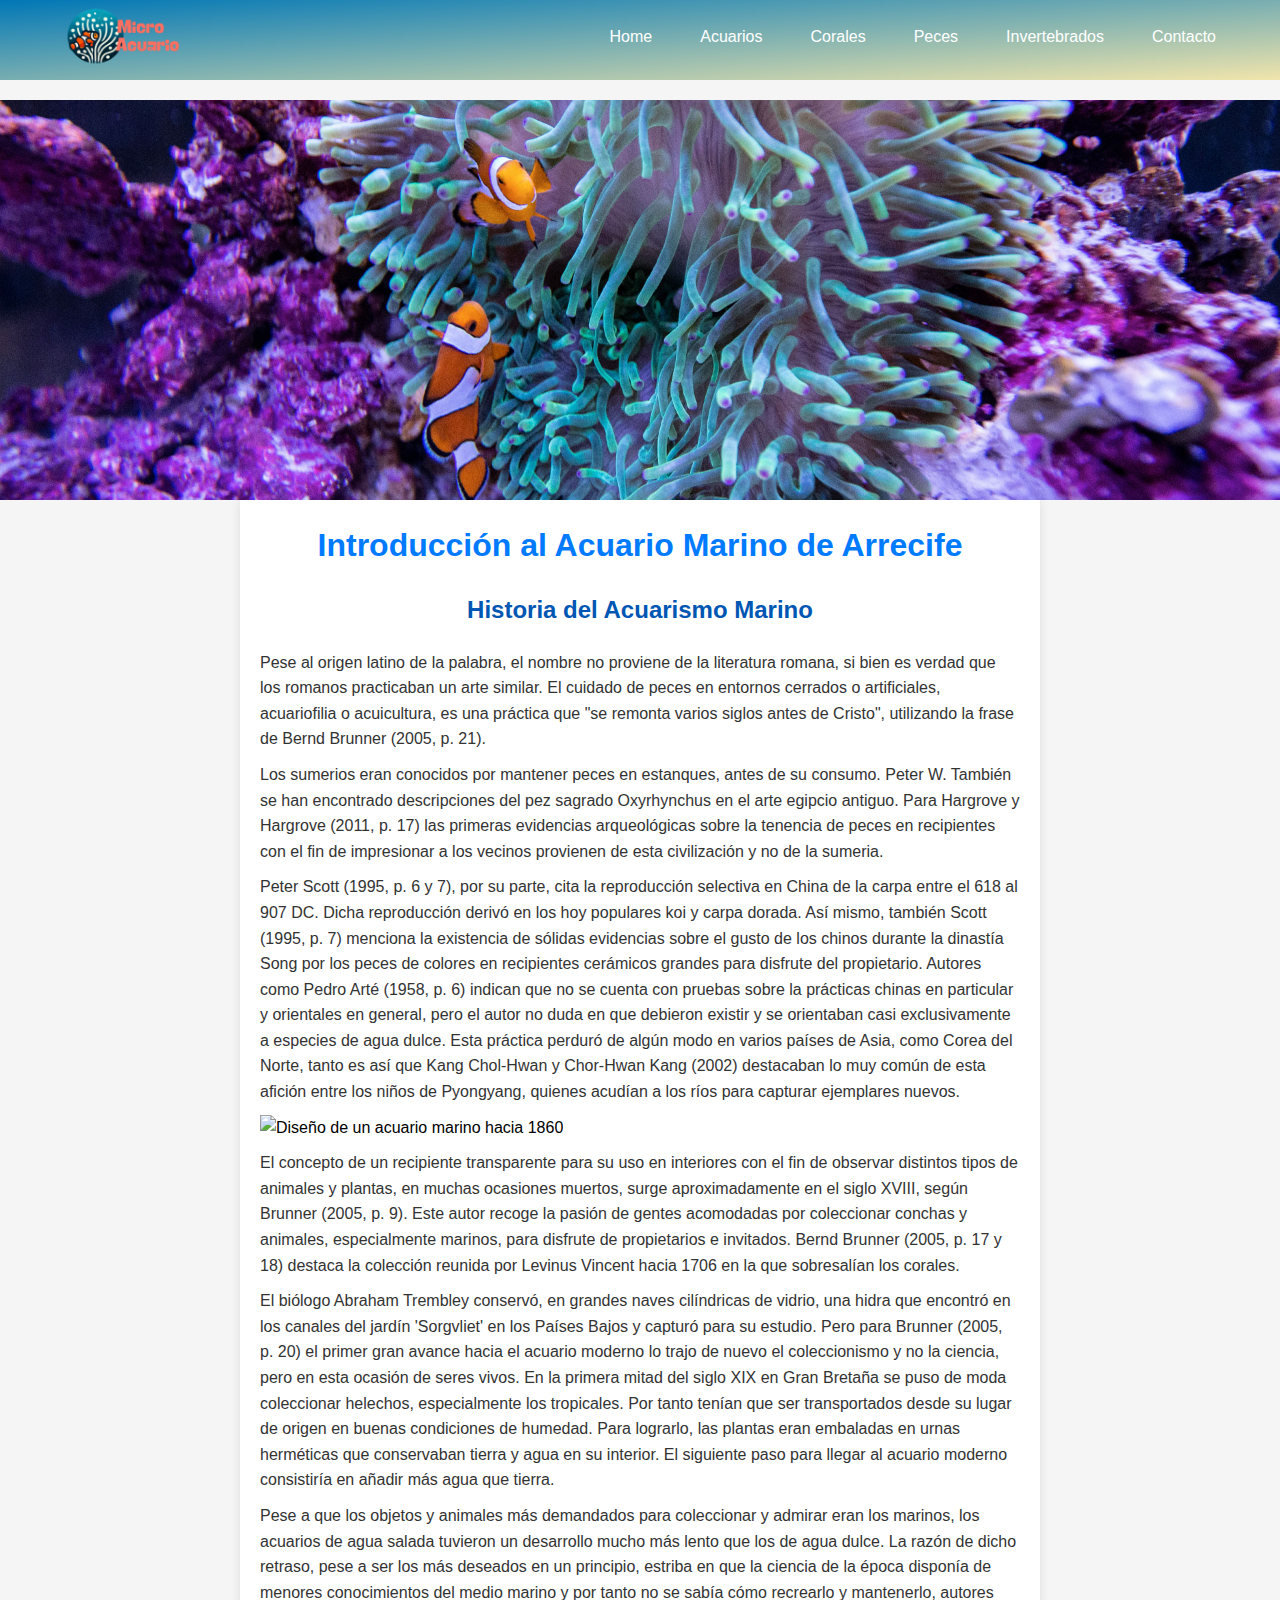
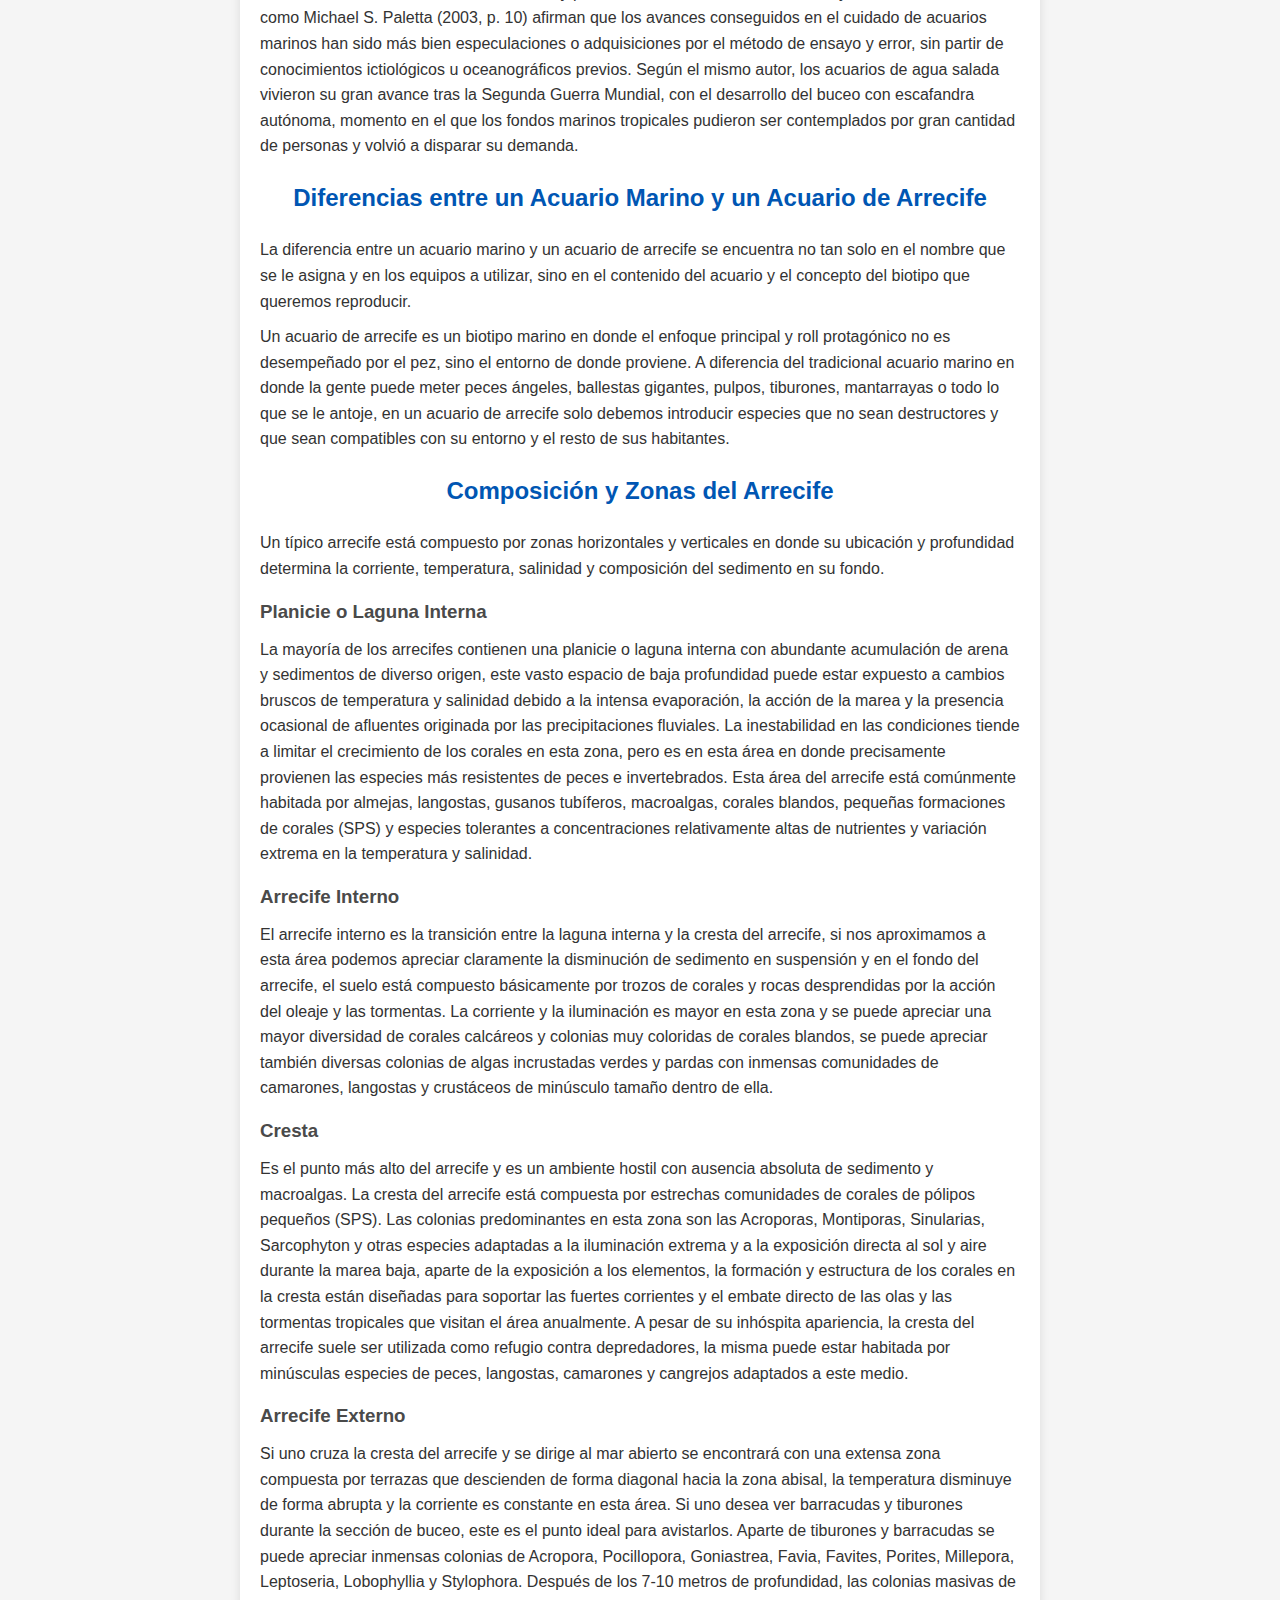
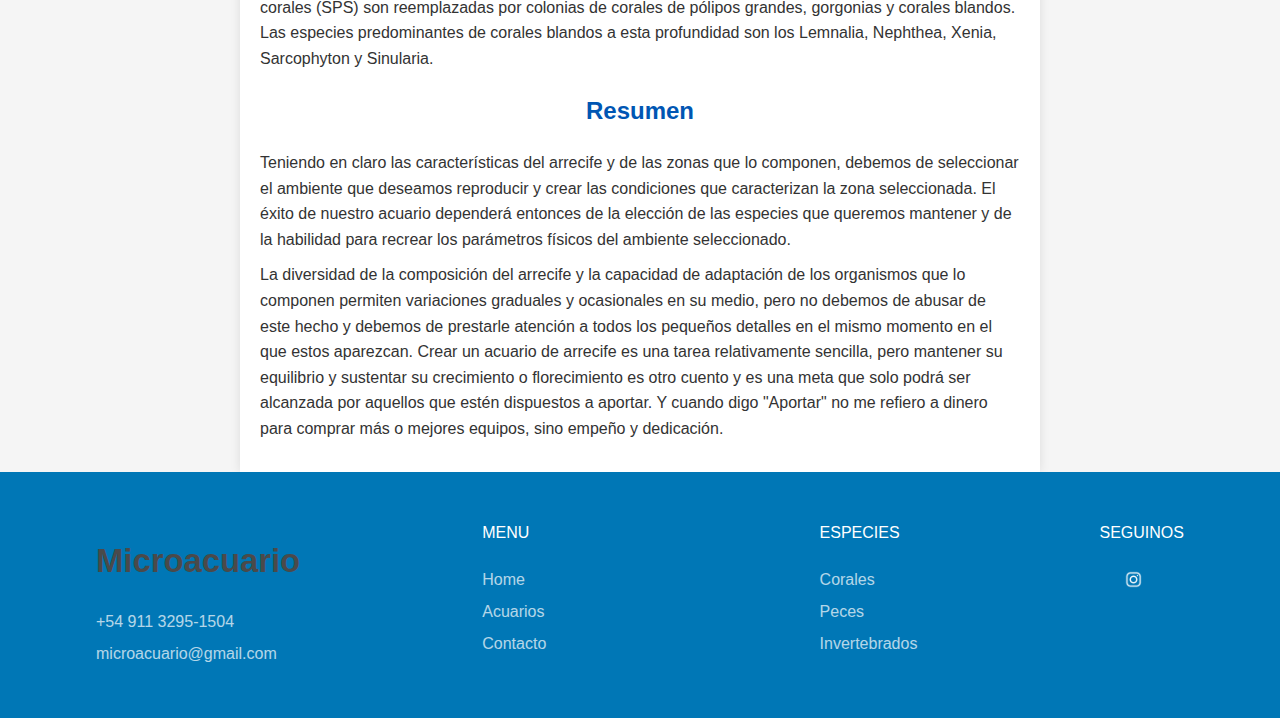
==== pages/acuarios.html @ 2caed89d "pages" ====
<!DOCTYPE html>
<html lang="es">

<head>
    <meta charset="UTF-8">
    <meta name="viewport" content="width=device-width, initial-scale=1.0">
    <title>Contacto</title>
    <link rel="stylesheet" href="/style.css">
    <link rel="icon" href="/img/favicon_250x250.png" type="image/x-icon">
</head>

<body>
    <header>
        <nav class="nav">
            <div class="nav__container">
                <div class="nav_logo">
                    <a href="../index.html">
                        <img src="/img/logo_500x300.png" alt="logo header microacuario" id="logo">
                    </a>
                </div>
                <label for="menu" class="nav__label">
                    <img src="/assets/menu.svg" class="nav__img">
                </label>
                <input type="checkbox" id="menu" class="nav__input">
                <div class="nav__menu">
                    <a href="../index.html" class="nav__item">Home</a>
                    <a href="/pages/acuarios.html" class="nav__item">Acuarios</a>
                    <a href="/pages/corales.html" class="nav__item">Corales</a>
                    <a href="/pages/peces.html" class="nav__item">Peces</a>
                    <a href="/pages/invertebrados.html" class="nav__item">Invertebrados</a>
                    <a href="/pages/contacto.html" class="nav__item">Contacto</a>
                </div>
            </div>
        </nav>
    </header>

    <main>
        <div class="banner">
            <div class="banner-slide" style="background-image: url('/img/coral_banner.jpg');"></div>
            <div class="banner-slide" style="background-image: url('/img/coral_banner_2.jpg');"></div>
            <div class="banner-slide" style="background-image: url('path/to/your/image3.jpg');"></div>
        </div>



        <div class="container">
            <header>
                <h1>Introducción al Acuario Marino de Arrecife</h1>
            </header>

            <section>

                <h2 class="titulo">Historia del Acuarismo Marino</h2>
                <p>
                    Pese al origen latino de la palabra, el nombre no proviene de la literatura romana, si bien es
                    verdad que los romanos practicaban un arte similar. El cuidado de peces en entornos cerrados o
                    artificiales, acuariofilia o acuicultura, es una práctica que "se remonta varios siglos antes de
                    Cristo", utilizando la frase de Bernd Brunner (2005, p. 21).
                </p>
                <p>
                    Los sumerios eran conocidos por mantener peces en estanques, antes de su consumo. Peter W. También
                    se han encontrado descripciones del pez sagrado Oxyrhynchus en el arte egipcio antiguo. Para
                    Hargrove y Hargrove (2011, p. 17) las primeras evidencias arqueológicas sobre la tenencia de peces
                    en recipientes con el fin de impresionar a los vecinos provienen de esta civilización y no de la
                    sumeria.
                </p>
                <p>
                    Peter Scott (1995, p. 6 y 7), por su parte, cita la reproducción selectiva en China de la carpa
                    entre el 618 al 907 DC. Dicha reproducción derivó en los hoy populares koi y carpa dorada. Así
                    mismo, también Scott (1995, p. 7) menciona la existencia de sólidas evidencias sobre el gusto de los
                    chinos durante la dinastía Song por los peces de colores en recipientes cerámicos grandes para
                    disfrute del propietario. Autores como Pedro Arté (1958, p. 6) indican que no se cuenta con pruebas
                    sobre la prácticas chinas en particular y orientales en general, pero el autor no duda en que
                    debieron existir y se orientaban casi exclusivamente a especies de agua dulce. Esta práctica perduró
                    de algún modo en varios países de Asia, como Corea del Norte, tanto es así que Kang Chol-Hwan y
                    Chor-Hwan Kang (2002) destacaban lo muy común de esta afición entre los niños de Pyongyang, quienes
                    acudían a los ríos para capturar ejemplares nuevos.
                </p>
                <img src="diseño_acuario.jpg" alt="Diseño de un acuario marino hacia 1860" class="imagen">
                <p>
                    El concepto de un recipiente transparente para su uso en interiores con el fin de observar distintos
                    tipos de animales y plantas, en muchas ocasiones muertos, surge aproximadamente en el siglo XVIII,
                    según Brunner (2005, p. 9). Este autor recoge la pasión de gentes acomodadas por coleccionar conchas
                    y animales, especialmente marinos, para disfrute de propietarios e invitados. Bernd Brunner (2005,
                    p. 17 y 18) destaca la colección reunida por Levinus Vincent hacia 1706 en la que sobresalían los
                    corales.
                </p>
                <p>
                    El biólogo Abraham Trembley conservó, en grandes naves cilíndricas de vidrio, una hidra que encontró
                    en los canales del jardín 'Sorgvliet' en los Países Bajos y capturó para su estudio. Pero para
                    Brunner (2005, p. 20) el primer gran avance hacia el acuario moderno lo trajo de nuevo el
                    coleccionismo y no la ciencia, pero en esta ocasión de seres vivos. En la primera mitad del siglo
                    XIX en Gran Bretaña se puso de moda coleccionar helechos, especialmente los tropicales. Por tanto
                    tenían que ser transportados desde su lugar de origen en buenas condiciones de humedad. Para
                    lograrlo, las plantas eran embaladas en urnas herméticas que conservaban tierra y agua en su
                    interior. El siguiente paso para llegar al acuario moderno consistiría en añadir más agua que
                    tierra.
                </p>
                <p>
                    Pese a que los objetos y animales más demandados para coleccionar y admirar eran los marinos, los
                    acuarios de agua salada tuvieron un desarrollo mucho más lento que los de agua dulce. La razón de
                    dicho retraso, pese a ser los más deseados en un principio, estriba en que la ciencia de la época
                    disponía de menores conocimientos del medio marino y por tanto no se sabía cómo recrearlo y
                    mantenerlo, autores como Michael S. Paletta (2003, p. 10) afirman que los avances conseguidos en el
                    cuidado de acuarios marinos han sido más bien especulaciones o adquisiciones por el método de ensayo
                    y error, sin partir de conocimientos ictiológicos u oceanográficos previos. Según el mismo autor,
                    los acuarios de agua salada vivieron su gran avance tras la Segunda Guerra Mundial, con el
                    desarrollo del buceo con escafandra autónoma, momento en el que los fondos marinos tropicales
                    pudieron ser contemplados por gran cantidad de personas y volvió a disparar su demanda.
                </p>

            </section>

            <section>
                <h2>Diferencias entre un Acuario Marino y un Acuario de Arrecife</h2>
                <p>La diferencia entre un acuario marino y un acuario de arrecife se encuentra no tan solo en el nombre
                    que se le asigna y en los equipos a utilizar, sino en el contenido del acuario y el concepto del
                    biotipo que queremos reproducir.</p>
                <p>Un acuario de arrecife es un biotipo marino en donde el enfoque principal y roll protagónico no es
                    desempeñado por el pez, sino el entorno de donde proviene. A diferencia del tradicional acuario
                    marino en donde la gente puede meter peces ángeles, ballestas gigantes, pulpos, tiburones,
                    mantarrayas o todo lo que se le antoje, en un acuario de arrecife solo debemos introducir especies
                    que no sean destructores y que sean compatibles con su entorno y el resto de sus habitantes.</p>
            </section>

            <section>
                <h2>Composición y Zonas del Arrecife</h2>
                <p>Un típico arrecife está compuesto por zonas horizontales y verticales en donde su ubicación y
                    profundidad determina la corriente, temperatura, salinidad y composición del sedimento en su fondo.
                </p>

                <h3>Planicie o Laguna Interna</h3>
                <p>La mayoría de los arrecifes contienen una planicie o laguna interna con abundante acumulación de
                    arena y sedimentos de diverso origen, este vasto espacio de baja profundidad puede estar expuesto a
                    cambios bruscos de temperatura y salinidad debido a la intensa evaporación, la acción de la marea y
                    la presencia ocasional de afluentes originada por las precipitaciones fluviales. La inestabilidad en
                    las condiciones tiende a limitar el crecimiento de los corales en esta zona, pero es en esta área en
                    donde precisamente provienen las especies más resistentes de peces e invertebrados. Esta área del
                    arrecife está comúnmente habitada por almejas, langostas, gusanos tubíferos, macroalgas, corales
                    blandos, pequeñas formaciones de corales (SPS) y especies tolerantes a concentraciones relativamente
                    altas de nutrientes y variación extrema en la temperatura y salinidad.</p>

                <h3>Arrecife Interno</h3>
                <p>El arrecife interno es la transición entre la laguna interna y la cresta del arrecife, si nos
                    aproximamos a esta área podemos apreciar claramente la disminución de sedimento en suspensión y en
                    el fondo del arrecife, el suelo está compuesto básicamente por trozos de corales y rocas
                    desprendidas por la acción del oleaje y las tormentas. La corriente y la iluminación es mayor en
                    esta zona y se puede apreciar una mayor diversidad de corales calcáreos y colonias muy coloridas de
                    corales blandos, se puede apreciar también diversas colonias de algas incrustadas verdes y pardas
                    con inmensas comunidades de camarones, langostas y crustáceos de minúsculo tamaño dentro de ella.
                </p>

                <h3>Cresta</h3>
                <p>Es el punto más alto del arrecife y es un ambiente hostil con ausencia absoluta de sedimento y
                    macroalgas. La cresta del arrecife está compuesta por estrechas comunidades de corales de pólipos
                    pequeños (SPS). Las colonias predominantes en esta zona son las Acroporas, Montiporas, Sinularias,
                    Sarcophyton y otras especies adaptadas a la iluminación extrema y a la exposición directa al sol y
                    aire durante la marea baja, aparte de la exposición a los elementos, la formación y estructura de
                    los corales en la cresta están diseñadas para soportar las fuertes corrientes y el embate directo de
                    las olas y las tormentas tropicales que visitan el área anualmente. A pesar de su inhóspita
                    apariencia, la cresta del arrecife suele ser utilizada como refugio contra depredadores, la misma
                    puede estar habitada por minúsculas especies de peces, langostas, camarones y cangrejos adaptados a
                    este medio.</p>

                <h3>Arrecife Externo</h3>
                <p>Si uno cruza la cresta del arrecife y se dirige al mar abierto se encontrará con una extensa zona
                    compuesta por terrazas que descienden de forma diagonal hacia la zona abisal, la temperatura
                    disminuye de forma abrupta y la corriente es constante en esta área. Si uno desea ver barracudas y
                    tiburones durante la sección de buceo, este es el punto ideal para avistarlos. Aparte de tiburones y
                    barracudas se puede apreciar inmensas colonias de Acropora, Pocillopora, Goniastrea, Favia, Favites,
                    Porites, Millepora, Leptoseria, Lobophyllia y Stylophora. Después de los 7-10 metros de profundidad,
                    las colonias masivas de corales (SPS) son reemplazadas por colonias de corales de pólipos grandes,
                    gorgonias y corales blandos. Las especies predominantes de corales blandos a esta profundidad son
                    los Lemnalia, Nephthea, Xenia, Sarcophyton y Sinularia.</p>
            </section>

            <section>
                <h2>Resumen</h2>
                <p>Teniendo en claro las características del arrecife y de las zonas que lo componen, debemos de
                    seleccionar el ambiente que deseamos reproducir y crear las condiciones que caracterizan la zona
                    seleccionada. El éxito de nuestro acuario dependerá entonces de la elección de las especies que
                    queremos mantener y de la habilidad para recrear los parámetros físicos del ambiente seleccionado.
                </p>
                <p>La diversidad de la composición del arrecife y la capacidad de adaptación de los organismos que lo
                    componen permiten variaciones graduales y ocasionales en su medio, pero no debemos de abusar de este
                    hecho y debemos de prestarle atención a todos los pequeños detalles en el mismo momento en el que
                    estos aparezcan. Crear un acuario de arrecife es una tarea relativamente sencilla, pero mantener su
                    equilibrio y sustentar su crecimiento o florecimiento es otro cuento y es una meta que solo podrá
                    ser alcanzada por aquellos que estén dispuestos a aportar. Y cuando digo "Aportar" no me refiero a
                    dinero para comprar más o mejores equipos, sino empeño y dedicación.</p>
            </section>
        </div>
    </main>

    <footer>
        <div class="footer-container">
            <div class="footer-content-container">
                <h3 class="website-logo">Microacuario</h3>
                <span class="footer-info">+54 911 3295-1504</span>
                <span class="footer-info">microacuario@gmail.com</span>
            </div>
            <div class="footer-menus">
                <div class="footer-content-container">
                    <span class="menu-title">menu</span>
                    <a href="../index.html" class="menu-item-footer">Home</a>
                    <a href="/pages/acuarios.html" class="menu-item-footer">Acuarios</a>
                    <a href="/pages/contacto.html" class="menu-item-footer">Contacto</a>
                </div>
                <div class="footer-content-container">
                    <span class="menu-title">Especies</span>
                    <a href="/pages/corales.html" class="menu-item-footer">Corales</a>
                    <a href="/pages/peces.html" class="menu-item-footer">Peces</a>
                    <a href="/pages/invertebrados.html" class="menu-item-footer">Invertebrados</a>
                </div>
            </div>
            <div class="footer-content-container">
                <span class="menu-title">seguinos</span>
                <div class="social-container">
                    <a href="/assets/InstagramBlanco.png" class="social-link"></a>
                </div>
            </div>
        </div>
    </footer>
</body>

</html>
---- style.css ----
* {
  margin: 0;
  padding: 0;
  box-sizing: border-box;
}

#logo {
  height: 70px;
  min-width: 100%;
}

header {
  font-family: "Poppins", sans-serif;
}

body {
  font-family: Arial, sans-serif;
  line-height: 1.6;
  margin: 0;
  padding: 0;
  background-color: #f5f5f5;
}

.container {
  max-width: 800px;
  margin: auto;
  padding: 20px;
  background-color: #ffffff;
  box-shadow: 0 0 10px rgba(0, 0, 0, 0.1);
}

header {
  text-align: center;
  margin-bottom: 20px;
}

h1 {
  color: #007BFF;
}

h2 {
  color: #0056b3;
  margin-top: 20px;
}

h3 {
  color: #4A4A4A;
  margin-top: 15px;
}

p {
  margin: 10px 0;
  color: #333;
}


/*********/
/*navbar*/
/*********/
.nav {
  background-image: linear-gradient(to right bottom, #0077b6, #f1e5ac);
  height: 80px;
  color: #ffffff;
}

.nav__container {
  display: flex;
  height: 100%;
  width: 90%;
  margin: 0 auto;
  justify-content: space-between;
  align-items: center;
}

.nav__menu {
  display: grid;
  grid-auto-flow: column;
  gap: 3em;
}

.nav__item {
  color: #ffffff;
  text-decoration: none;
  --clippy: polygon(0 0, 0 0, 0 100%, 0% 100%);
}

.nav__item::after {
  content: "";
  display: block;
  background: #ff6f61;
  width: 90%;
  margin-top: 3px;
  height: 3px;
  clip-path: var(--clippy);
  transition: clip-path 0.3s;
}

.nav__item:hover {
  --clippy: polygon(0 0, 100% 0, 100% 100%, 0 100%);
}

.nav__input:checked + .nav__menu {
  background: #00b4d8;
}

.nav__label,
.nav__input {
  display: none;
}

@media (max-width: 960px) {
  .nav__label {
    display: block;
    cursor: pointer;
  }

  .nav__menu {
    position: fixed;
    top: 80px;
    bottom: 0;
    background: #00b4d8;
    width: 100%;
    left: 0;
    display: flex;
    justify-content: center;
    flex-direction: column;
    align-items: center;
    clip-path: circle(0 at center);
    transition: clip-path 1s ease-in-out;
    z-index: 1000;
  }

  .nav__item {
    text-align: center;
    margin: 10px 0;
  }

  .nav__input:checked + .nav__menu {
    clip-path: circle(100% at center);
  }
}

/*********/
/*home*/
/*********/

.banner {
  width: 100%;
  height: 400px;
  display: flex;
}

.banner-slide {
  min-width: 100%;
  height: 100%;
  background-size: cover;
  background-position: center;
}

.main-content {
  padding: 20px;
}

.info-section {
  text-align: center;
  margin: 40px 0;
}

.info-section h1 {
  font-size: 2.5rem;
  margin-bottom: 20px;
}

.info-section p {
  max-width: 800px;
  margin: 0 auto;
  font-size: 1.2rem;
}

/*************/
/* cards home */
/*************/

.cards-section {
  display: flex;
  flex-wrap: wrap;
  justify-content: space-evenly;
  padding: 20px;
}

.card {
  background: #ffffff;
  border: 1px solid #ddd;
  border-radius: 8px;
  width: 450px;
  margin: 15px;
  padding: 15px;
  box-shadow: 0 2px 5px rgba(0, 0, 0, 0.1);
  text-align: center;
  transition: transform 0.2s;
}

.card:hover {
  transform: scale(1.05);
}

.card-image {
  width: 100%;
  height: 400px;
  background-size: cover;
  background-position: center;
  border-radius: 5px;
}

.btn {
  display: inline-block;
  margin-top: 15px;
  padding: 10px 20px;
  background-color: #0077b6;
  color: #ffffff;
  text-decoration: none;
  border-radius: 5px;
  transition: background-color 0.3s;
}

.btn:hover {
  background-color: #ff6f61;
}

/*************/
/*  videos  */
/*************/

.text-image-section,
.image-text-section {
  display: flex; 
  flex-direction: column;
  align-items: center; 
  margin: 20px 0;
}

.text-content {
  flex: 1;
  text-align: center;
  
}

.video-container {
  display: flex;
  flex-wrap: wrap; 
  justify-content: center;
  margin-top: 20px;
  max-width: 800px; 
  margin-left: auto; 
  margin-right: auto; 
}

.video-container iframe {
  width: 80%; 
  max-width: 600px;
  height: 400px; 
  margin: 10px; 
  border: none; 
}

.image-content {
  flex: 1;
  height: 600px;
  background-size: cover;
  /* background-position: center; */ /* Comentado para evitar un problema de posicionamiento */
}



/*************/
/*  brands  */
/*************/

.brands-carousel {
  text-align: center;
  margin: 40px 0;
}

.brands-carousel h2 {
  margin-bottom: 20px;
}

.carousel {
  display: flex;
  justify-content: center;
  overflow-x: auto;
  gap: 20px;
}

.brand {
  min-width: 150px;
  height: 100px;
  background-size: contain;
  background-repeat: no-repeat;
  background-position: center;
}

/*************/
/*  Footer   */
/*************/

footer {
  bottom: 0;
  left: 0;
  height: fit-content;
  width: 100%;
  display: flex;
  justify-content: center;
  align-items: center;
  flex-direction: column;
  background-color: var(--dark);
  color: white;
  background-color: #0077b6;
}

.footer-menus {
  display: flex;
  justify-content: space-between;
  align-items: flex-start;
  width: 40%;
}

.footer-container {
  height: fit-content;
  width: 100%;
  padding: 3rem 6rem;
  box-sizing: border-box;
  display: flex;
  justify-content: space-between;
  align-items: flex-start;
}

.footer-content-container {
  display: flex;
  justify-content: flex-start;
  align-items: flex-start;
  flex-direction: column;
}

.website-logo {
  margin-bottom: 1.2rem;
  font-size: calc(1vw + 20px);
}

.footer-info,
.menu-item-footer {
  margin: 0.2rem 0;
  opacity: 0.7;
  color: white;
  text-decoration: none;
  transition: 0.5s;
}

.menu-item-footer:hover {
  opacity: 1;
}

.menu-title {
  font-size: 1rem;
  font-weight: 400;
  text-transform: uppercase;
  margin-bottom: 1.2rem;
}

.social-container {
  display: flex;
  justify-content: center;
  align-items: center;
  height: 30px;
  width: 100%;
}

.social-link {
  height: 100%;
  width: 30px;
  background-image: url(/assets/InstagramBlanco.png);
  background-size: 70%;
  background-position: center;
  margin-right: 1rem;
  background-repeat: no-repeat;
}

.social-link:hover {
  opacity: 0.7;
}

@media (max-width: 890px) {
  .footer-container {
    padding: 2rem;
    flex-direction: column;
  }

  .footer-content-container {
    width: 100%;
    padding: 2rem 0;
    border-bottom: 1px solid #2a2a2a;
    justify-content: center;
    align-items: center;
  }

  .footer-content-container:nth-of-type(1) {
    align-items: flex-start;
  }

  .footer-content-container:nth-of-type(3) {
    border-bottom: none;
    padding-bottom: 0;
  }

  .footer-menus {
    width: 100%;
    display: flex;
    justify-content: space-between;
    align-items: flex-start;
    border-bottom: 1px solid #2a2a2a;
  }
}

/*************/
/*   cards  */
/*************/

.contenedor-imagenes {
  display: flex;
  width: 85%;
  margin: auto;
  justify-content: space-around;
  flex-wrap: wrap;
  border-radius: 5px;
}

.contenedor-imagenes .imagen {
  width: 32%;
  position: relative;
  height: 330px;
  margin-bottom: 15px;
  box-shadow: 0px 0px 3px 0px rgba(0, 0, 0, 0.75);
}

.imagen img {
  width: 100%;
  height: 100%;
  object-fit: cover;
}

.overlay {
  position: absolute;
  bottom: 0;
  left: 0;
  background-image: linear-gradient(to right bottom, #0077b6, #f1e5ac);
  width: 100%;
  height: 0;
  overflow: hidden;
  transition: 0.5s ease;
}

.overlay h2 {
  color: #ffffff;
  font-weight: 300;
  font-size: 24px;
  position: absolute;
  top: 20px;
  left: 50%;
  transform: translate(-50%, 0);
  text-align: center;
}

.overlay p {
  color: #ffffff;
  font-weight: 300;
  font-size: 14px;
  position: absolute;
  bottom: 20px;
  left: 50%;
  transform: translate(-50%, 0);
  width: 90%;
  text-align: center;
  max-height: 80px;
}

.imagen:hover .overlay {
  height: 100%;
  cursor: pointer;
}

/*************/
/* contacto */
/*************/

* {
  margin: 0;
  padding: 0;
  box-sizing: border-box;
}

body {
  font-family: "Poppins", sans-serif;
}

h2 {
  text-align: center;
  margin: 20px 0;
}

.form-group {
  margin: 15px 0;
  display: flex;
  flex-direction: column;
  align-items: center;
}

label {
  margin-bottom: 5px;
}

input {
  width: 300px;
  padding: 10px;
  border: 1px solid #ccc;
  border-radius: 5px;
}

button {
  padding: 10px 20px;
  background-color: #0077b6;
  color: #fff;
  border: none;
  border-radius: 5px;
  cursor: pointer;
}

button:hover {
  background-color: #005f8b;
}

/*************/
/*responsive */
/*************/

@media screen and (max-width: 1000px) {
  .contenedor-imagenes {
    width: 95%;
  }
}

@media screen and (max-width: 700px) {
  .overlay {
    position: absolute;
    top: 0;
    left: 0;
    background-image: linear-gradient(to right bottom, #0077b6, #00ced1);
    width: 100%;
    height: 0;
    overflow: hidden;
    transition: 0.5s ease;
  }

  .contenedor-imagenes .imagen {
    width: 48%;
  }
}

@media screen and (max-width: 450px) {
  h1 {
    font-size: 22px;
  }

  .contenedor-imagenes {
    width: 98%;
  }

  .contenedor-imagenes .imagen {
    width: 80%;
  }
}

@media (max-width: 890px) {
  .cards-section {
    grid-template-columns: 1fr;
  }

  .text-image-section,
  .image-text-section {
    flex-direction: column;
  }

  .text-image-section .image-content,
  .image-text-section .image-content {
    height: 200px;
  }
}
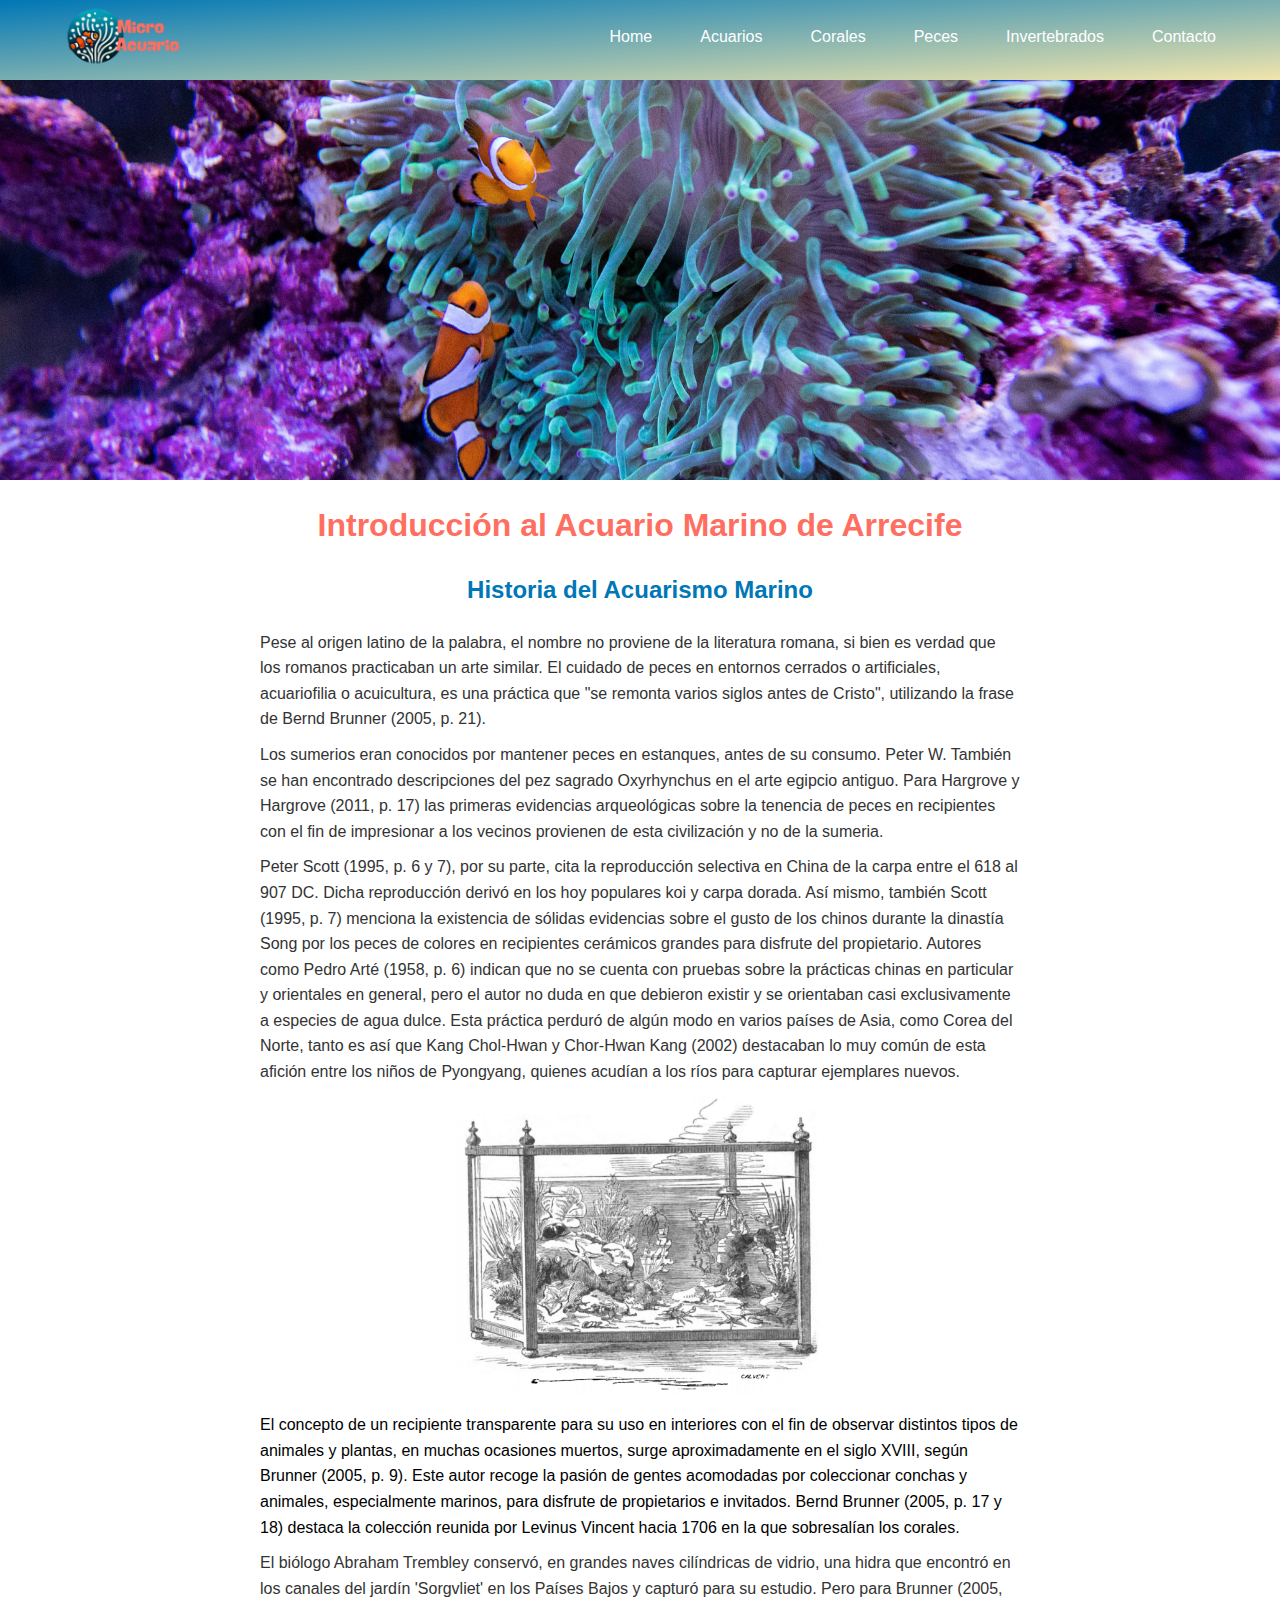
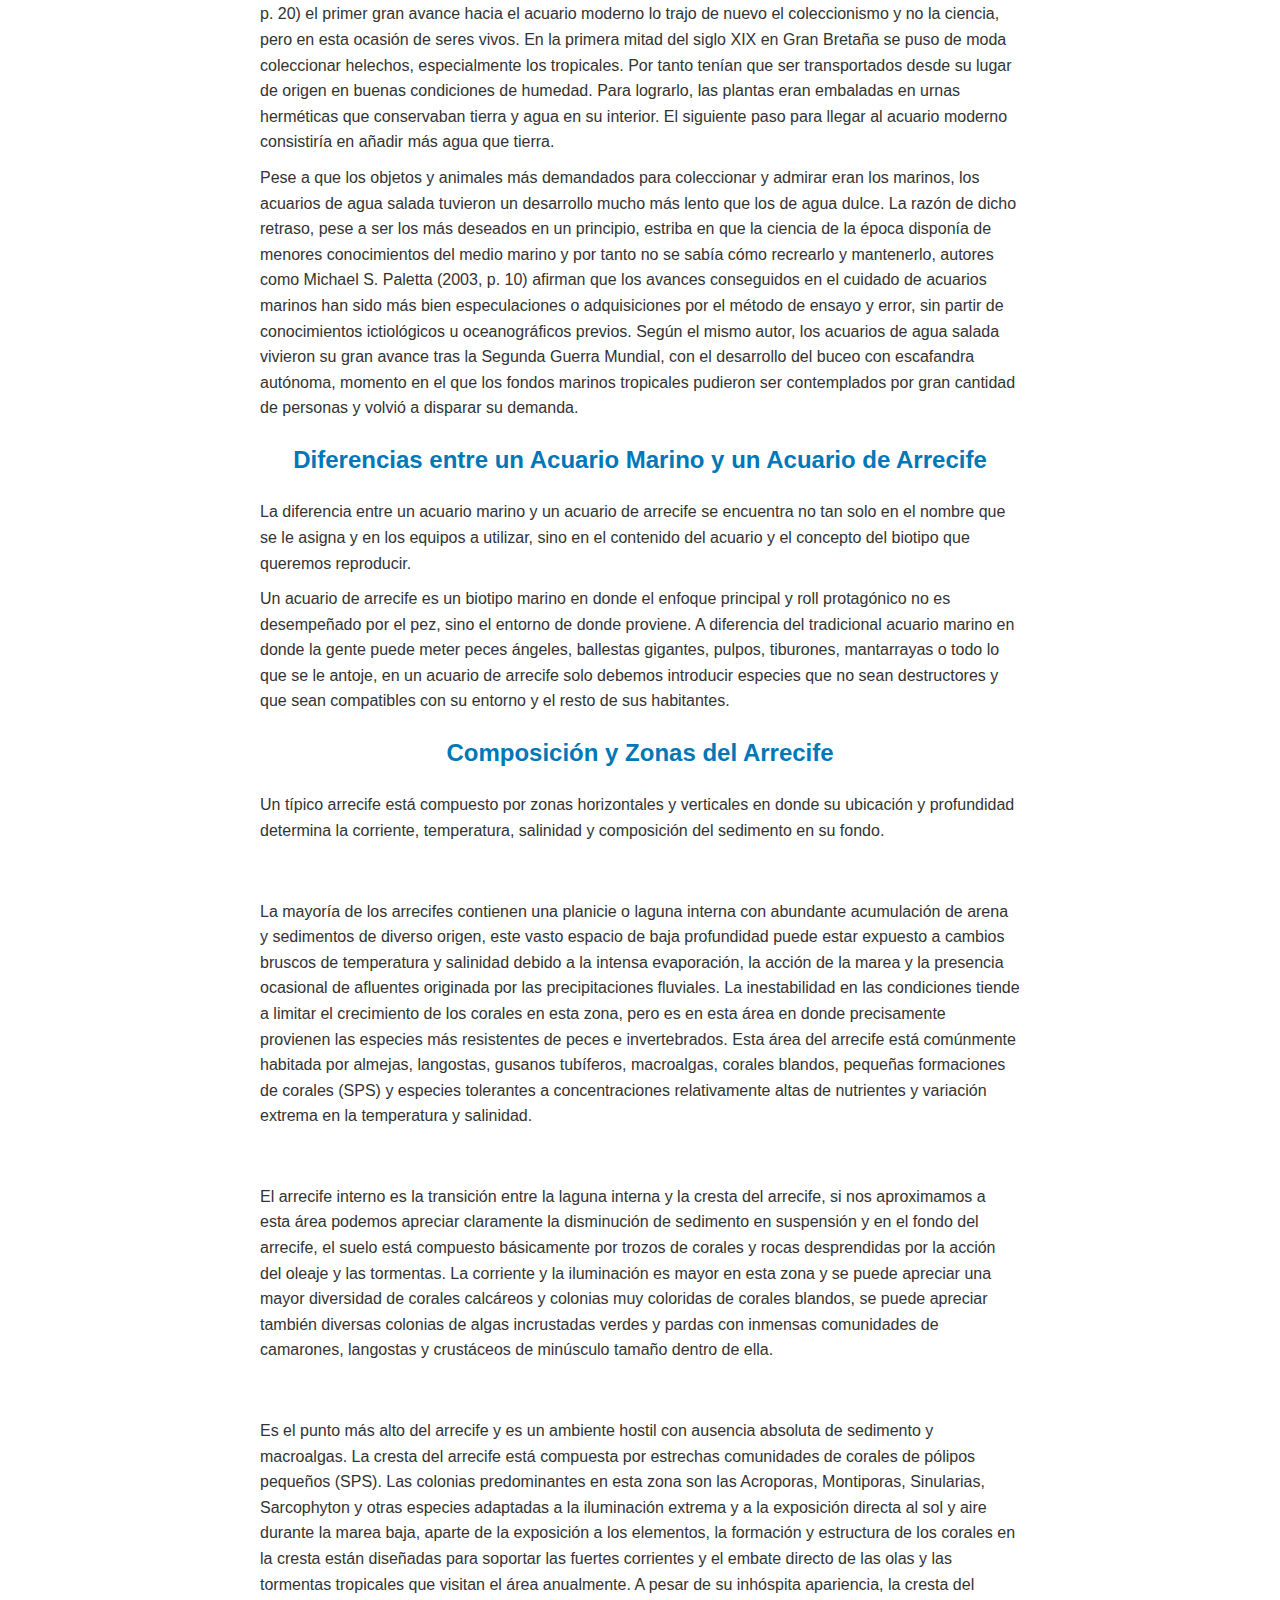
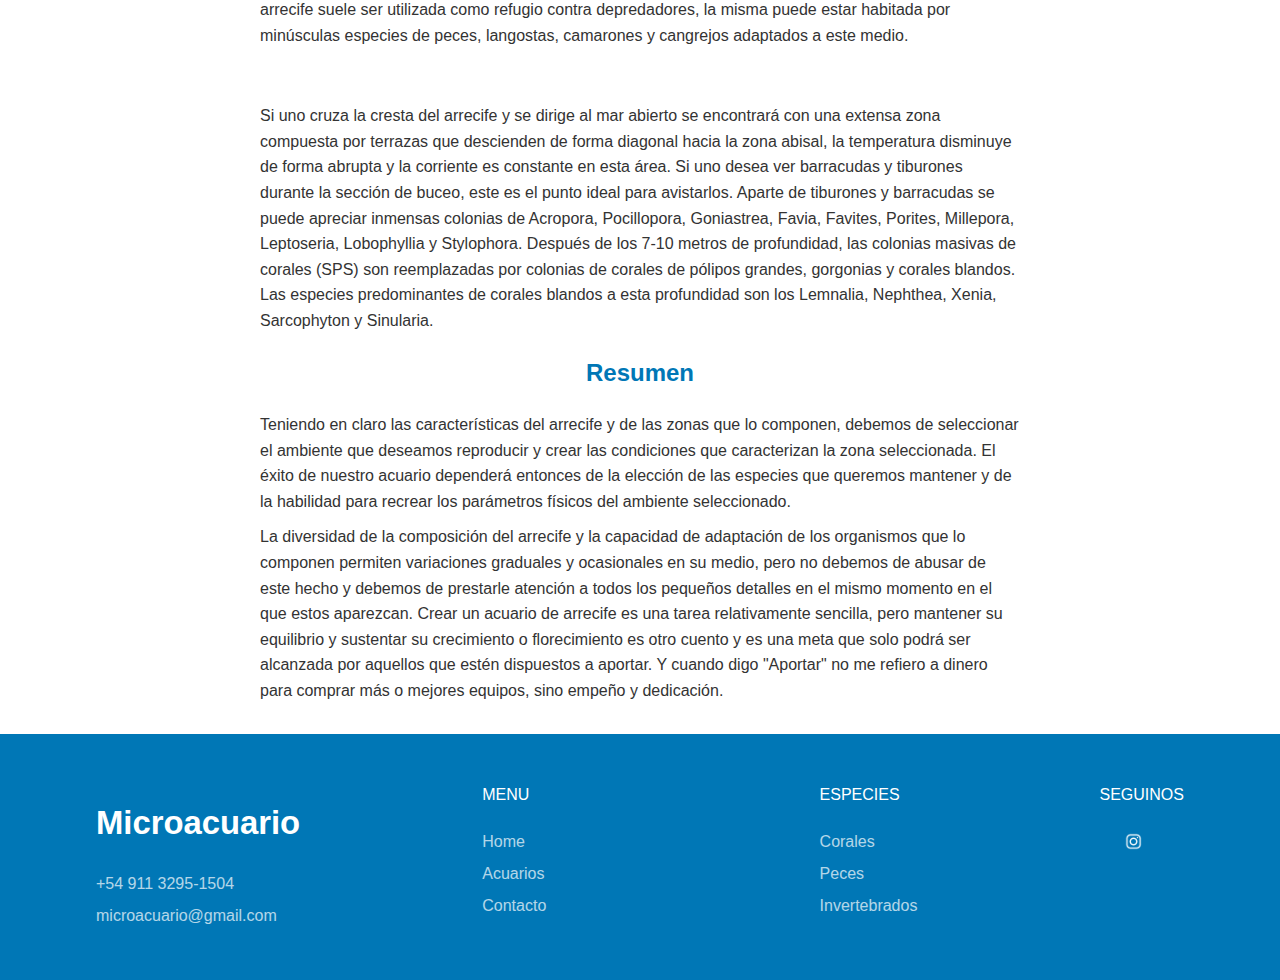
==== commit 116c3248: "ajustes finales" ====
--- a/pages/acuarios.html
+++ b/pages/acuarios.html
@@ -37,8 +37,6 @@
     <main>
         <div class="banner">
             <div class="banner-slide" style="background-image: url('/img/coral_banner.jpg');"></div>
-            <div class="banner-slide" style="background-image: url('/img/coral_banner_2.jpg');"></div>
-            <div class="banner-slide" style="background-image: url('path/to/your/image3.jpg');"></div>
         </div>
 
 
@@ -75,9 +73,9 @@
                     de algún modo en varios países de Asia, como Corea del Norte, tanto es así que Kang Chol-Hwan y
                     Chor-Hwan Kang (2002) destacaban lo muy común de esta afición entre los niños de Pyongyang, quienes
                     acudían a los ríos para capturar ejemplares nuevos.
-                </p>
-                <img src="diseño_acuario.jpg" alt="Diseño de un acuario marino hacia 1860" class="imagen">
-                <p>
+                    <p style="text-align: center;">
+                        <img height="300px" src="/img/The_Marine_Aquarium_(Calvert).png" alt="Diseño de un acuario marino hacia 1860" class="imagen">
+                    </p>
                     El concepto de un recipiente transparente para su uso en interiores con el fin de observar distintos
                     tipos de animales y plantas, en muchas ocasiones muertos, surge aproximadamente en el siglo XVIII,
                     según Brunner (2005, p. 9). Este autor recoge la pasión de gentes acomodadas por coleccionar conchas
--- a/style.css
+++ b/style.css
@@ -18,33 +18,30 @@
   line-height: 1.6;
   margin: 0;
   padding: 0;
-  background-color: #f5f5f5;
+
 }
 
 .container {
   max-width: 800px;
   margin: auto;
   padding: 20px;
-  background-color: #ffffff;
-  box-shadow: 0 0 10px rgba(0, 0, 0, 0.1);
 }
 
 header {
   text-align: center;
-  margin-bottom: 20px;
 }
 
 h1 {
-  color: #007BFF;
+  color: #ff6f61;
 }
 
 h2 {
-  color: #0056b3;
+  color: #0077b6;
   margin-top: 20px;
 }
 
 h3 {
-  color: #4A4A4A;
+  color: #ffffff;
   margin-top: 15px;
 }
 
@@ -99,7 +96,7 @@
   --clippy: polygon(0 0, 100% 0, 100% 100%, 0 100%);
 }
 
-.nav__input:checked + .nav__menu {
+.nav__input:checked+.nav__menu {
   background: #00b4d8;
 }
 
@@ -135,13 +132,13 @@
     margin: 10px 0;
   }
 
-  .nav__input:checked + .nav__menu {
+  .nav__input:checked+.nav__menu {
     clip-path: circle(100% at center);
   }
 }
 
 /*********/
-/*home*/
+/* home */
 /*********/
 
 .banner {
@@ -184,15 +181,16 @@
 .cards-section {
   display: flex;
   flex-wrap: wrap;
-  justify-content: space-evenly;
-  padding: 20px;
+  justify-content: center;
+  padding: 0px 15px;
 }
 
 .card {
   background: #ffffff;
   border: 1px solid #ddd;
   border-radius: 8px;
-  width: 450px;
+  width: 400px;
+  max-width: 100%;
   margin: 15px;
   padding: 15px;
   box-shadow: 0 2px 5px rgba(0, 0, 0, 0.1);
@@ -211,6 +209,10 @@
   background-position: center;
   border-radius: 5px;
 }
+
+/*************/
+/* Botones */
+/*************/
 
 .btn {
   display: inline-block;
@@ -227,47 +229,47 @@
   background-color: #ff6f61;
 }
 
+
 /*************/
 /*  videos  */
 /*************/
 
 .text-image-section,
 .image-text-section {
-  display: flex; 
+  display: flex;
   flex-direction: column;
-  align-items: center; 
+  align-items: center;
   margin: 20px 0;
 }
 
 .text-content {
   flex: 1;
   text-align: center;
-  
+
 }
 
 .video-container {
   display: flex;
-  flex-wrap: wrap; 
+  flex-wrap: wrap;
   justify-content: center;
   margin-top: 20px;
-  max-width: 800px; 
-  margin-left: auto; 
-  margin-right: auto; 
+  max-width: 800px;
+  margin-left: auto;
+  margin-right: auto;
 }
 
 .video-container iframe {
-  width: 80%; 
+  width: 80%;
   max-width: 600px;
-  height: 400px; 
-  margin: 10px; 
-  border: none; 
+  height: 400px;
+  margin: 10px;
+  border: none;
 }
 
 .image-content {
   flex: 1;
   height: 600px;
   background-size: cover;
-  /* background-position: center; */ /* Comentado para evitar un problema de posicionamiento */
 }
 
 
@@ -432,6 +434,7 @@
   justify-content: space-around;
   flex-wrap: wrap;
   border-radius: 5px;
+  margin-top: 20px;
 }
 
 .contenedor-imagenes .imagen {
@@ -544,7 +547,8 @@
 
 @media screen and (max-width: 1000px) {
   .contenedor-imagenes {
-    width: 95%;
+    width: 90%;
+    margin: 0 auto;
   }
 }
 
@@ -555,27 +559,30 @@
     left: 0;
     background-image: linear-gradient(to right bottom, #0077b6, #00ced1);
     width: 100%;
-    height: 0;
+    height: 100%;
     overflow: hidden;
     transition: 0.5s ease;
   }
 
   .contenedor-imagenes .imagen {
-    width: 48%;
+    width: 100%;
+    margin-bottom: 10px;
   }
 }
 
 @media screen and (max-width: 450px) {
   h1 {
-    font-size: 22px;
+    font-size: 20px;
   }
 
   .contenedor-imagenes {
-    width: 98%;
+    width: 100%;
+    margin: 0 auto;
   }
 
   .contenedor-imagenes .imagen {
-    width: 80%;
+    width: 100%;
+    margin-bottom: 10px;
   }
 }
 
@@ -587,10 +594,13 @@
   .text-image-section,
   .image-text-section {
     flex-direction: column;
+    align-items: center;
+    text-align: center;
   }
 
   .text-image-section .image-content,
   .image-text-section .image-content {
-    height: 200px;
-  }
-}
+    height: auto;
+    width: 100%;
+  }
+}